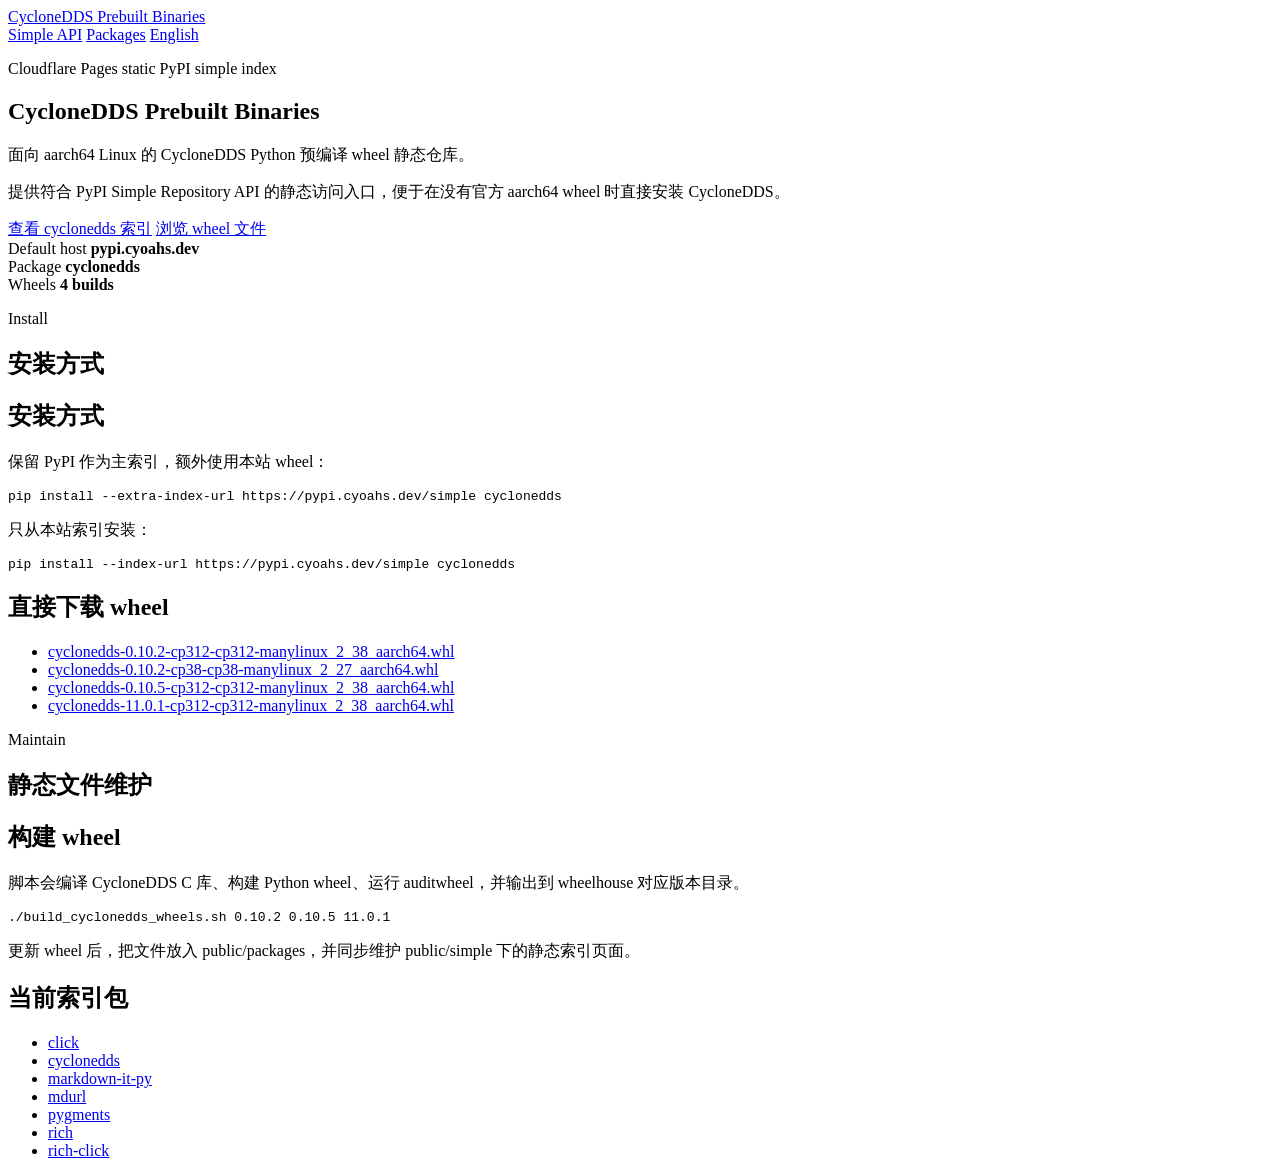
==== public/index.html @ 91e7d5b8 "Add build script and static site for CycloneDDS prebuilt binaries - Introduced `build_cyclonedds_whe" ====
<!DOCTYPE html>
<html lang="zh-Hans">
  <head>
    <meta charset="utf-8">
    <meta name="viewport" content="width=device-width, initial-scale=1">
    <title>CycloneDDS Prebuilt Binaries</title>
    <link rel="stylesheet" href="/styles.css">
    <script src="/site-config.js"></script>
    <script src="/site.js" defer></script>
  </head>
  <body>
    <header class="site-header">
      <nav>
        <a class="brand" href="/">CycloneDDS Prebuilt Binaries</a>
        <div class="nav-links">
          <a href="/simple/">Simple API</a>
          <a href="/packages/">Packages</a>
          <a class="language-link" href="/en/">English</a>
        </div>
      </nav>
    </header>
    <main>
      <section class="hero">
        <div class="hero-copy">
          <p class="eyebrow">Cloudflare Pages static PyPI simple index</p>
          <h1>CycloneDDS Prebuilt Binaries</h1>
          <p class="lead">面向 aarch64 Linux 的 CycloneDDS Python 预编译 wheel 静态仓库。</p>
          <p>提供符合 PyPI Simple Repository API 的静态访问入口，便于在没有官方 aarch64 wheel 时直接安装 CycloneDDS。</p>
          <div class="hero-actions">
            <a class="button primary" href="/simple/cyclonedds/">查看 cyclonedds 索引</a>
            <a class="button" href="/packages/">浏览 wheel 文件</a>
          </div>
        </div>
        <aside class="status-panel" aria-label="Repository status">
          <div>
            <span class="status-label">Default host</span>
            <strong>pypi.cyoahs.dev</strong>
          </div>
          <div>
            <span class="status-label">Package</span>
            <strong>cyclonedds</strong>
          </div>
          <div>
            <span class="status-label">Wheels</span>
            <strong>4 builds</strong>
          </div>
        </aside>
      </section>

      <section class="band">
        <div class="section-heading">
          <p class="eyebrow">Install</p>
          <h2>安装方式</h2>
        </div>
        <div class="content-grid">
          <article class="panel command-panel">
            <h2>安装方式</h2>
            <p>保留 PyPI 作为主索引，额外使用本站 wheel：</p>
            <pre><code data-command="extra-index">pip install --extra-index-url https://pypi.cyoahs.dev/simple cyclonedds</code></pre>
            <p>只从本站索引安装：</p>
            <pre><code data-command="index">pip install --index-url https://pypi.cyoahs.dev/simple cyclonedds</code></pre>
          </article>
          <article class="panel">
            <h2>直接下载 wheel</h2>
            <ul class="file-list">
              <li><a href="/packages/cyclonedds-0.10.2-cp312-cp312-manylinux_2_38_aarch64.whl">cyclonedds-0.10.2-cp312-cp312-manylinux_2_38_aarch64.whl</a></li>
              <li><a href="/packages/cyclonedds-0.10.2-cp38-cp38-manylinux_2_27_aarch64.whl">cyclonedds-0.10.2-cp38-cp38-manylinux_2_27_aarch64.whl</a></li>
              <li><a href="/packages/cyclonedds-0.10.5-cp312-cp312-manylinux_2_38_aarch64.whl">cyclonedds-0.10.5-cp312-cp312-manylinux_2_38_aarch64.whl</a></li>
              <li><a href="/packages/cyclonedds-11.0.1-cp312-cp312-manylinux_2_38_aarch64.whl">cyclonedds-11.0.1-cp312-cp312-manylinux_2_38_aarch64.whl</a></li>
            </ul>
          </article>
        </div>
      </section>

      <section class="band muted">
        <div class="section-heading">
          <p class="eyebrow">Maintain</p>
          <h2>静态文件维护</h2>
        </div>
        <div class="content-grid">
          <article class="panel">
            <h2>构建 wheel</h2>
            <p>脚本会编译 CycloneDDS C 库、构建 Python wheel、运行 auditwheel，并输出到 wheelhouse 对应版本目录。</p>
            <pre><code>./build_cyclonedds_wheels.sh 0.10.2 0.10.5 11.0.1</code></pre>
            <p>更新 wheel 后，把文件放入 public/packages，并同步维护 public/simple 下的静态索引页面。</p>
          </article>
          <article class="panel">
            <h2>当前索引包</h2>
            <ul class="package-list">
              <li><a href="/simple/click/">click</a></li>
              <li><a href="/simple/cyclonedds/">cyclonedds</a></li>
              <li><a href="/simple/markdown-it-py/">markdown-it-py</a></li>
              <li><a href="/simple/mdurl/">mdurl</a></li>
              <li><a href="/simple/pygments/">pygments</a></li>
              <li><a href="/simple/rich/">rich</a></li>
              <li><a href="/simple/rich-click/">rich-click</a></li>
            </ul>
          </article>
        </div>
      </section>
    </main>
  </body>
</html>
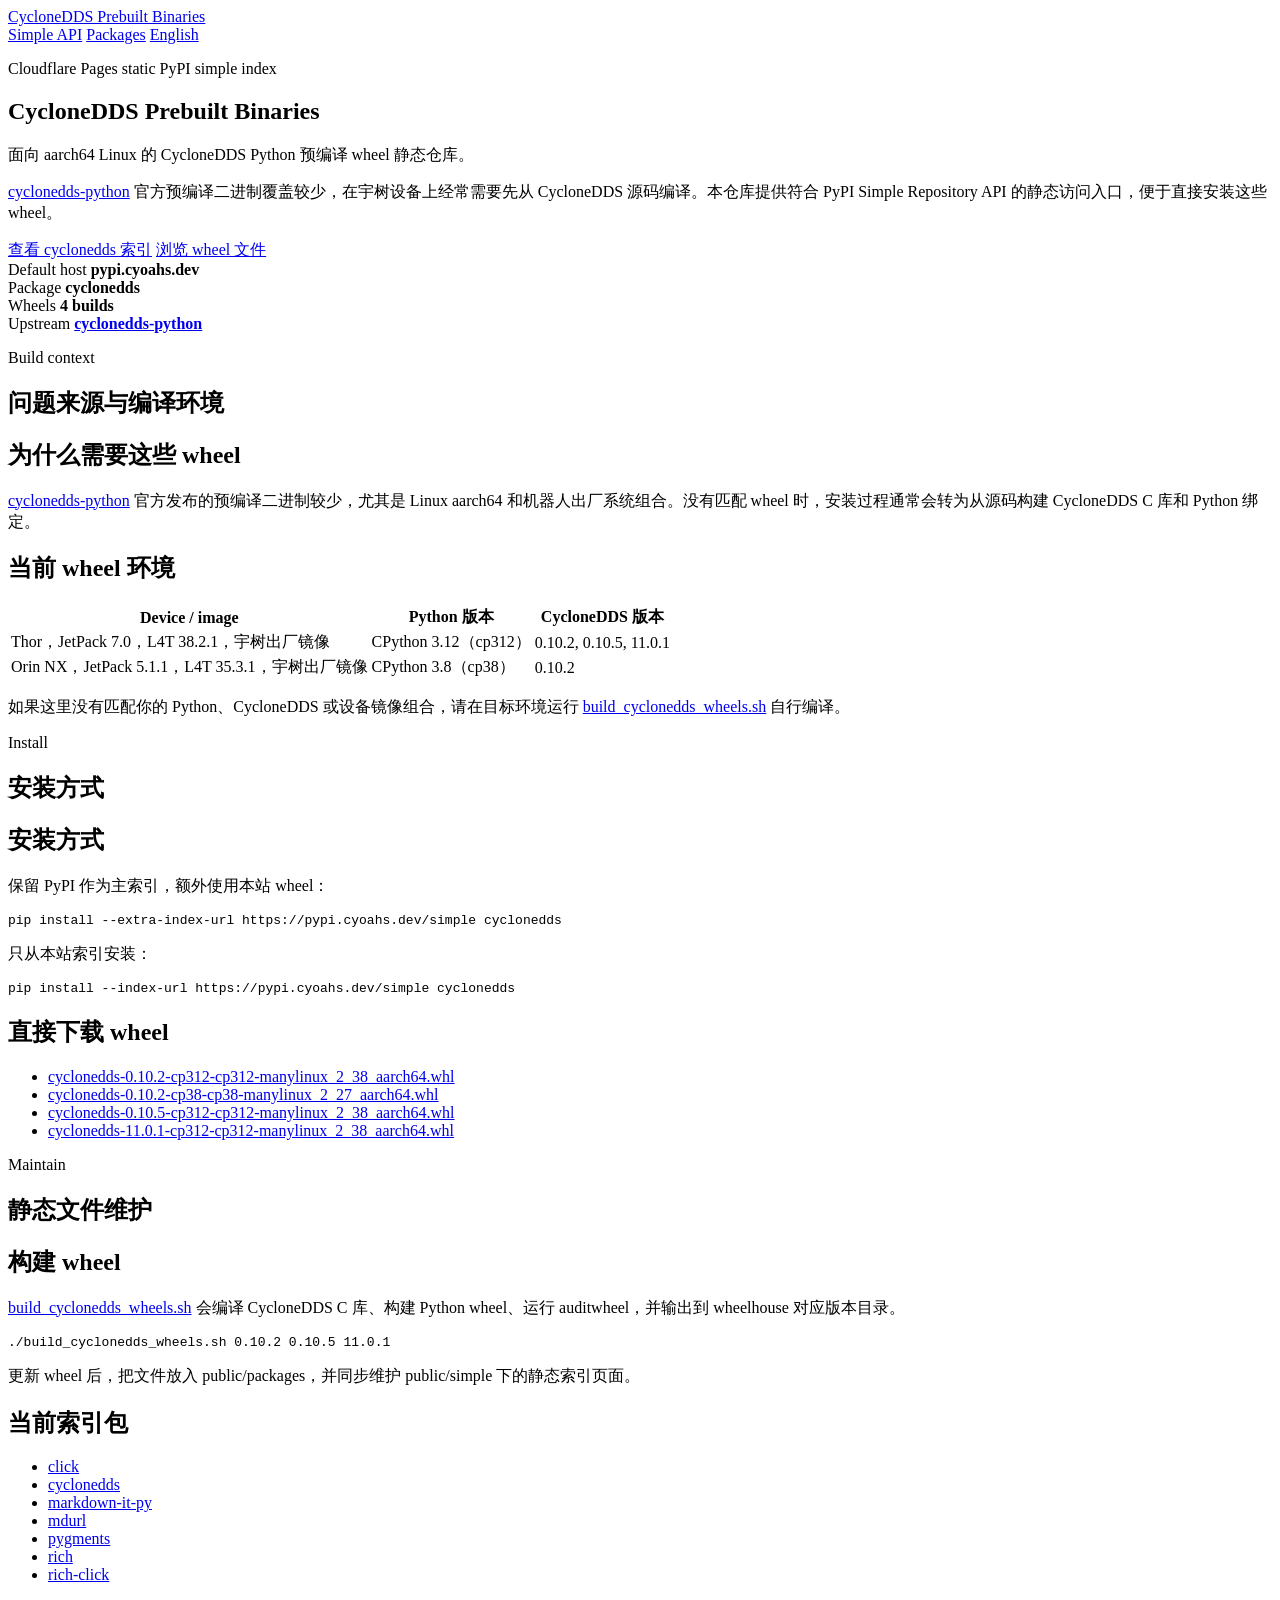
==== commit b730565f: "Enhance README and index files with build context and wheel information; add build script for Cyclon" ====
--- a/public/index.html
+++ b/public/index.html
@@ -25,7 +25,7 @@
           <p class="eyebrow">Cloudflare Pages static PyPI simple index</p>
           <h1>CycloneDDS Prebuilt Binaries</h1>
           <p class="lead">面向 aarch64 Linux 的 CycloneDDS Python 预编译 wheel 静态仓库。</p>
-          <p>提供符合 PyPI Simple Repository API 的静态访问入口，便于在没有官方 aarch64 wheel 时直接安装 CycloneDDS。</p>
+          <p><a href="https://github.com/eclipse-cyclonedds/cyclonedds-python">cyclonedds-python</a> 官方预编译二进制覆盖较少，在宇树设备上经常需要先从 CycloneDDS 源码编译。本仓库提供符合 PyPI Simple Repository API 的静态访问入口，便于直接安装这些 wheel。</p>
           <div class="hero-actions">
             <a class="button primary" href="/simple/cyclonedds/">查看 cyclonedds 索引</a>
             <a class="button" href="/packages/">浏览 wheel 文件</a>
@@ -44,7 +44,51 @@
             <span class="status-label">Wheels</span>
             <strong>4 builds</strong>
           </div>
+          <div>
+            <span class="status-label">Upstream</span>
+            <strong><a href="https://github.com/eclipse-cyclonedds/cyclonedds-python">cyclonedds-python</a></strong>
+          </div>
         </aside>
+      </section>
+
+      <section class="band muted">
+        <div class="section-heading">
+          <p class="eyebrow">Build context</p>
+          <h2>问题来源与编译环境</h2>
+        </div>
+        <div class="content-grid">
+          <article class="panel">
+            <h2>为什么需要这些 wheel</h2>
+            <p><a href="https://github.com/eclipse-cyclonedds/cyclonedds-python">cyclonedds-python</a> 官方发布的预编译二进制较少，尤其是 Linux aarch64 和机器人出厂系统组合。没有匹配 wheel 时，安装过程通常会转为从源码构建 CycloneDDS C 库和 Python 绑定。</p>
+          </article>
+          <article class="panel">
+            <h2>当前 wheel 环境</h2>
+            <div class="table-wrap">
+              <table>
+                <thead>
+                  <tr>
+                    <th>Device / image</th>
+                    <th>Python 版本</th>
+                    <th>CycloneDDS 版本</th>
+                  </tr>
+                </thead>
+                <tbody>
+                  <tr>
+                    <td>Thor，JetPack 7.0，L4T 38.2.1，宇树出厂镜像</td>
+                    <td>CPython 3.12（cp312）</td>
+                    <td>0.10.2, 0.10.5, 11.0.1</td>
+                  </tr>
+                  <tr>
+                    <td>Orin NX，JetPack 5.1.1，L4T 35.3.1，宇树出厂镜像</td>
+                    <td>CPython 3.8（cp38）</td>
+                    <td>0.10.2</td>
+                  </tr>
+                </tbody>
+              </table>
+            </div>
+            <p>如果这里没有匹配你的 Python、CycloneDDS 或设备镜像组合，请在目标环境运行 <a href="/build_cyclonedds_wheels.sh">build_cyclonedds_wheels.sh</a> 自行编译。</p>
+          </article>
+        </div>
       </section>
 
       <section class="band">
@@ -80,7 +124,7 @@
         <div class="content-grid">
           <article class="panel">
             <h2>构建 wheel</h2>
-            <p>脚本会编译 CycloneDDS C 库、构建 Python wheel、运行 auditwheel，并输出到 wheelhouse 对应版本目录。</p>
+            <p><a href="/build_cyclonedds_wheels.sh">build_cyclonedds_wheels.sh</a> 会编译 CycloneDDS C 库、构建 Python wheel、运行 auditwheel，并输出到 wheelhouse 对应版本目录。</p>
             <pre><code>./build_cyclonedds_wheels.sh 0.10.2 0.10.5 11.0.1</code></pre>
             <p>更新 wheel 后，把文件放入 public/packages，并同步维护 public/simple 下的静态索引页面。</p>
           </article>
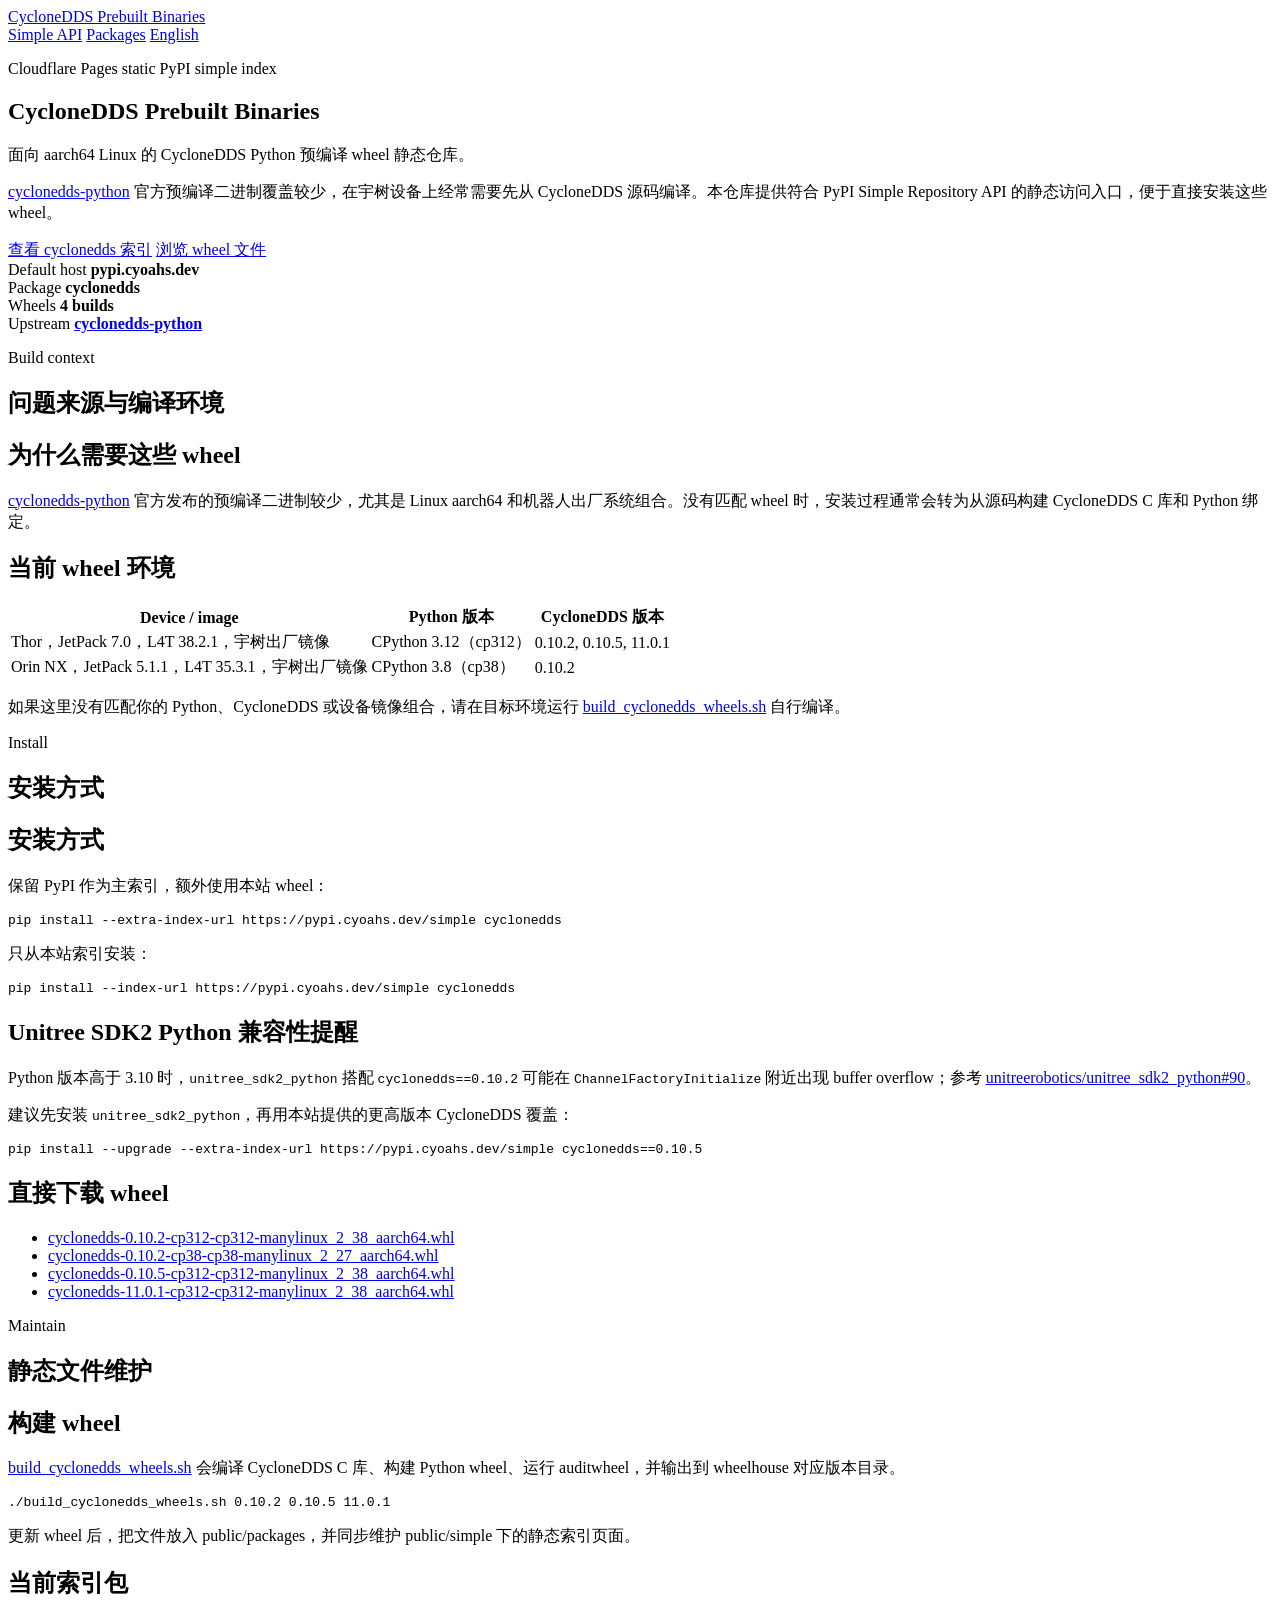
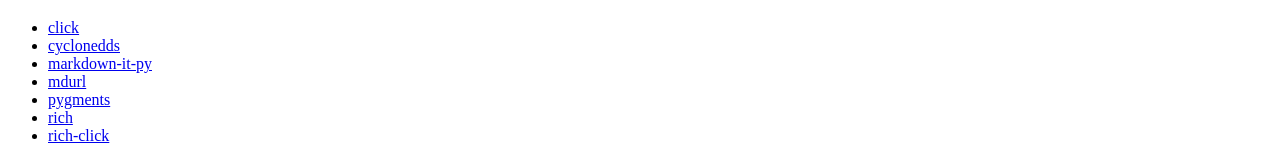
==== commit f4ed54e5: "Add Unitree SDK2 Python compatibility note and enhance styling in README and index files" ====
--- a/public/index.html
+++ b/public/index.html
@@ -104,6 +104,14 @@
             <p>只从本站索引安装：</p>
             <pre><code data-command="index">pip install --index-url https://pypi.cyoahs.dev/simple cyclonedds</code></pre>
           </article>
+          <article class="panel notice-panel">
+            <h2>Unitree SDK2 Python 兼容性提醒</h2>
+            <p>Python 版本高于 3.10 时，<code>unitree_sdk2_python</code> 搭配 <code>cyclonedds==0.10.2</code> 可能在 <code>ChannelFactoryInitialize</code> 附近出现 buffer overflow；参考 <a href="https://github.com/unitreerobotics/unitree_sdk2_python/issues/90">unitreerobotics/unitree_sdk2_python#90</a>。</p>
+            <p>建议先安装 <code>unitree_sdk2_python</code>，再用本站提供的更高版本 CycloneDDS 覆盖：</p>
+            <pre><code>pip install --upgrade --extra-index-url https://pypi.cyoahs.dev/simple cyclonedds==0.10.5</code></pre>
+          </article>
+        </div>
+        <div class="content-grid single">
           <article class="panel">
             <h2>直接下载 wheel</h2>
             <ul class="file-list">
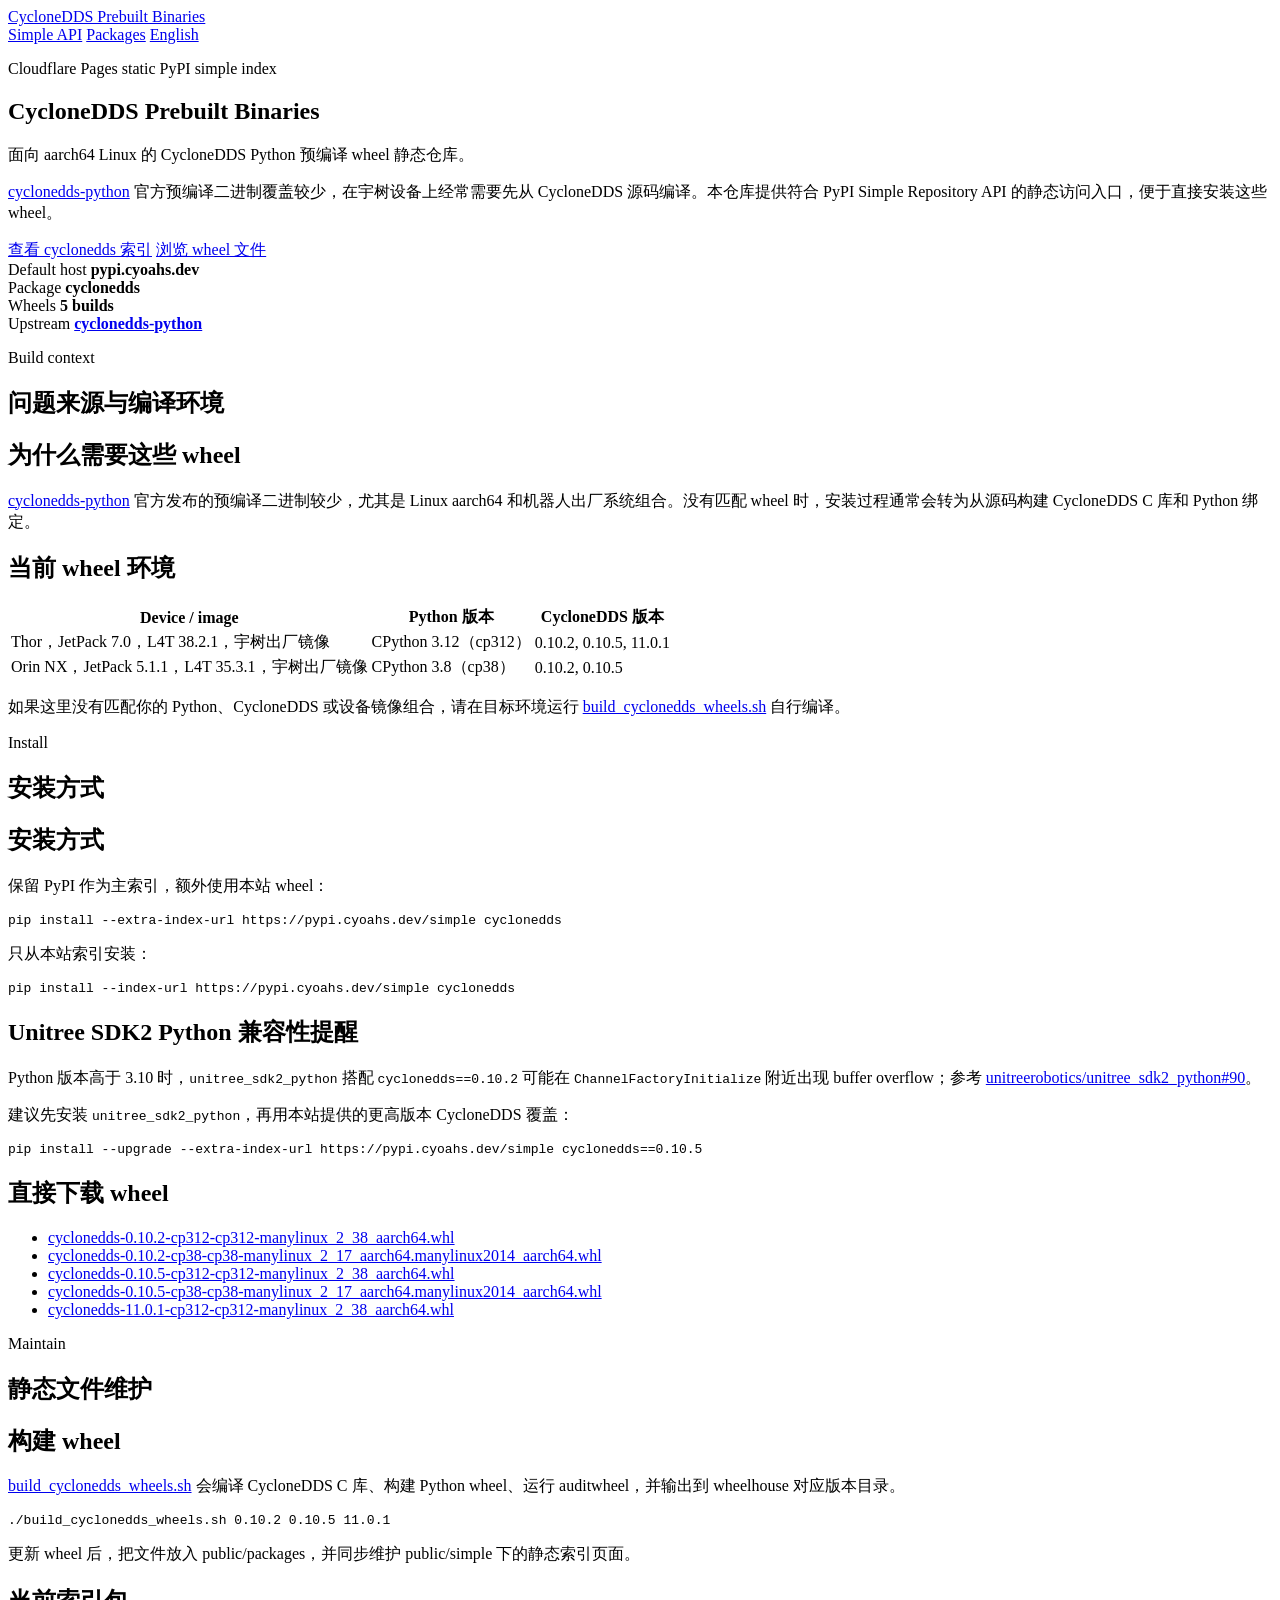
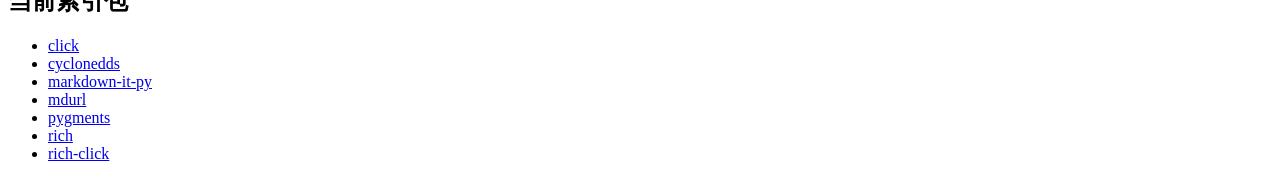
==== commit faca7216: "Update README and HTML files to reflect additional CycloneDDS wheel versions and correct download li" ====
--- a/public/index.html
+++ b/public/index.html
@@ -42,7 +42,7 @@
           </div>
           <div>
             <span class="status-label">Wheels</span>
-            <strong>4 builds</strong>
+            <strong>5 builds</strong>
           </div>
           <div>
             <span class="status-label">Upstream</span>
@@ -81,7 +81,7 @@
                   <tr>
                     <td>Orin NX，JetPack 5.1.1，L4T 35.3.1，宇树出厂镜像</td>
                     <td>CPython 3.8（cp38）</td>
-                    <td>0.10.2</td>
+                    <td>0.10.2, 0.10.5</td>
                   </tr>
                 </tbody>
               </table>
@@ -116,8 +116,9 @@
             <h2>直接下载 wheel</h2>
             <ul class="file-list">
               <li><a href="/packages/cyclonedds-0.10.2-cp312-cp312-manylinux_2_38_aarch64.whl">cyclonedds-0.10.2-cp312-cp312-manylinux_2_38_aarch64.whl</a></li>
-              <li><a href="/packages/cyclonedds-0.10.2-cp38-cp38-manylinux_2_27_aarch64.whl">cyclonedds-0.10.2-cp38-cp38-manylinux_2_27_aarch64.whl</a></li>
+              <li><a href="/packages/cyclonedds-0.10.2-cp38-cp38-manylinux_2_17_aarch64.manylinux2014_aarch64.whl">cyclonedds-0.10.2-cp38-cp38-manylinux_2_17_aarch64.manylinux2014_aarch64.whl</a></li>
               <li><a href="/packages/cyclonedds-0.10.5-cp312-cp312-manylinux_2_38_aarch64.whl">cyclonedds-0.10.5-cp312-cp312-manylinux_2_38_aarch64.whl</a></li>
+              <li><a href="/packages/cyclonedds-0.10.5-cp38-cp38-manylinux_2_17_aarch64.manylinux2014_aarch64.whl">cyclonedds-0.10.5-cp38-cp38-manylinux_2_17_aarch64.manylinux2014_aarch64.whl</a></li>
               <li><a href="/packages/cyclonedds-11.0.1-cp312-cp312-manylinux_2_38_aarch64.whl">cyclonedds-11.0.1-cp312-cp312-manylinux_2_38_aarch64.whl</a></li>
             </ul>
           </article>
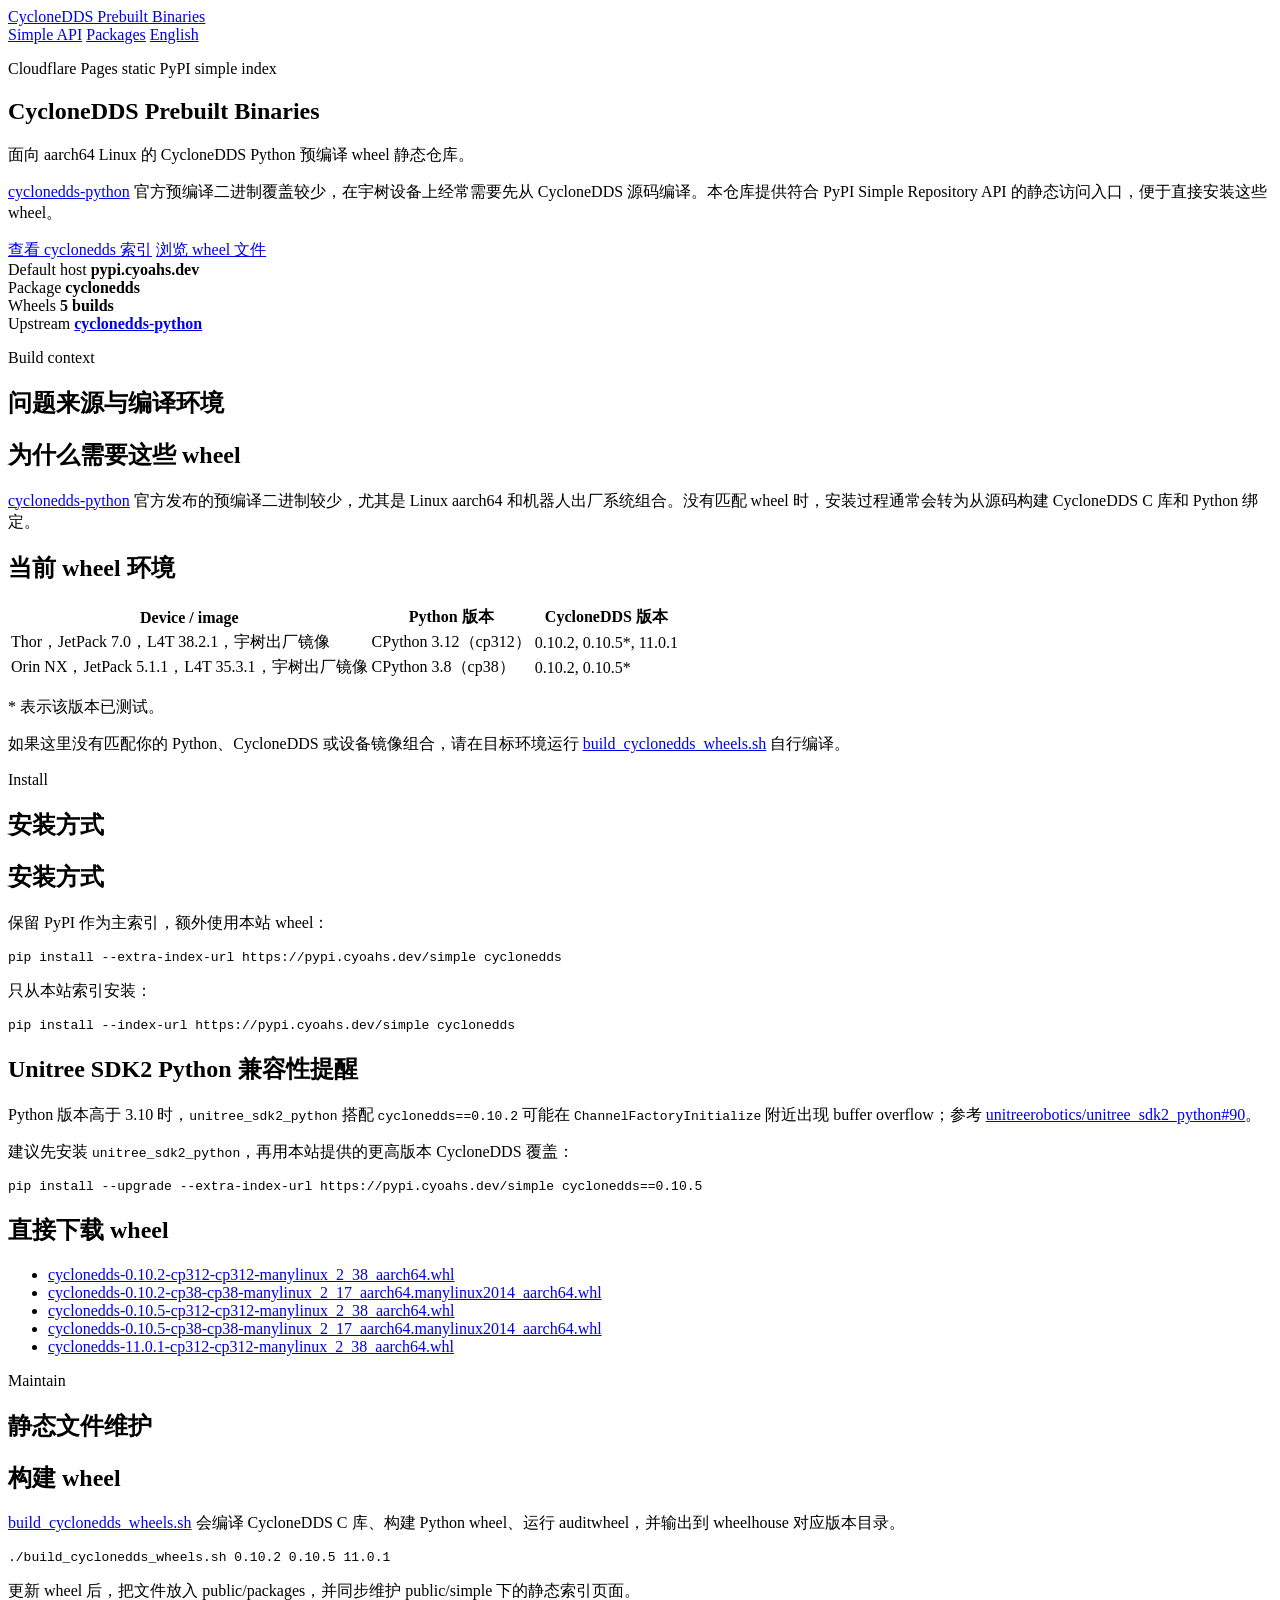
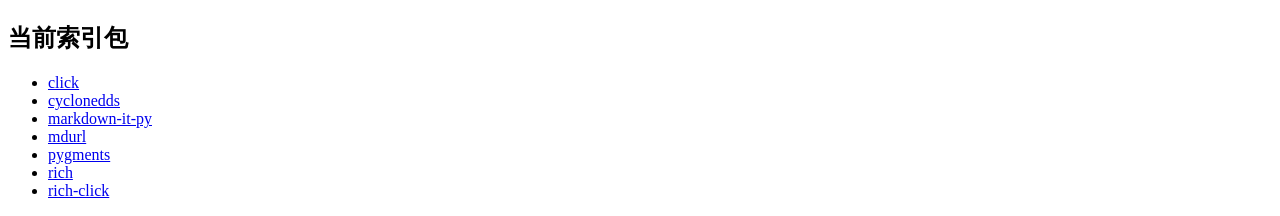
==== commit 55b88ad1: "Update index files to indicate tested versions of CycloneDDS wheels" ====
--- a/public/index.html
+++ b/public/index.html
@@ -76,16 +76,17 @@
                   <tr>
                     <td>Thor，JetPack 7.0，L4T 38.2.1，宇树出厂镜像</td>
                     <td>CPython 3.12（cp312）</td>
-                    <td>0.10.2, 0.10.5, 11.0.1</td>
+                    <td>0.10.2, 0.10.5*, 11.0.1</td>
                   </tr>
                   <tr>
                     <td>Orin NX，JetPack 5.1.1，L4T 35.3.1，宇树出厂镜像</td>
                     <td>CPython 3.8（cp38）</td>
-                    <td>0.10.2, 0.10.5</td>
+                    <td>0.10.2, 0.10.5*</td>
                   </tr>
                 </tbody>
               </table>
             </div>
+            <p>* 表示该版本已测试。</p>
             <p>如果这里没有匹配你的 Python、CycloneDDS 或设备镜像组合，请在目标环境运行 <a href="/build_cyclonedds_wheels.sh">build_cyclonedds_wheels.sh</a> 自行编译。</p>
           </article>
         </div>
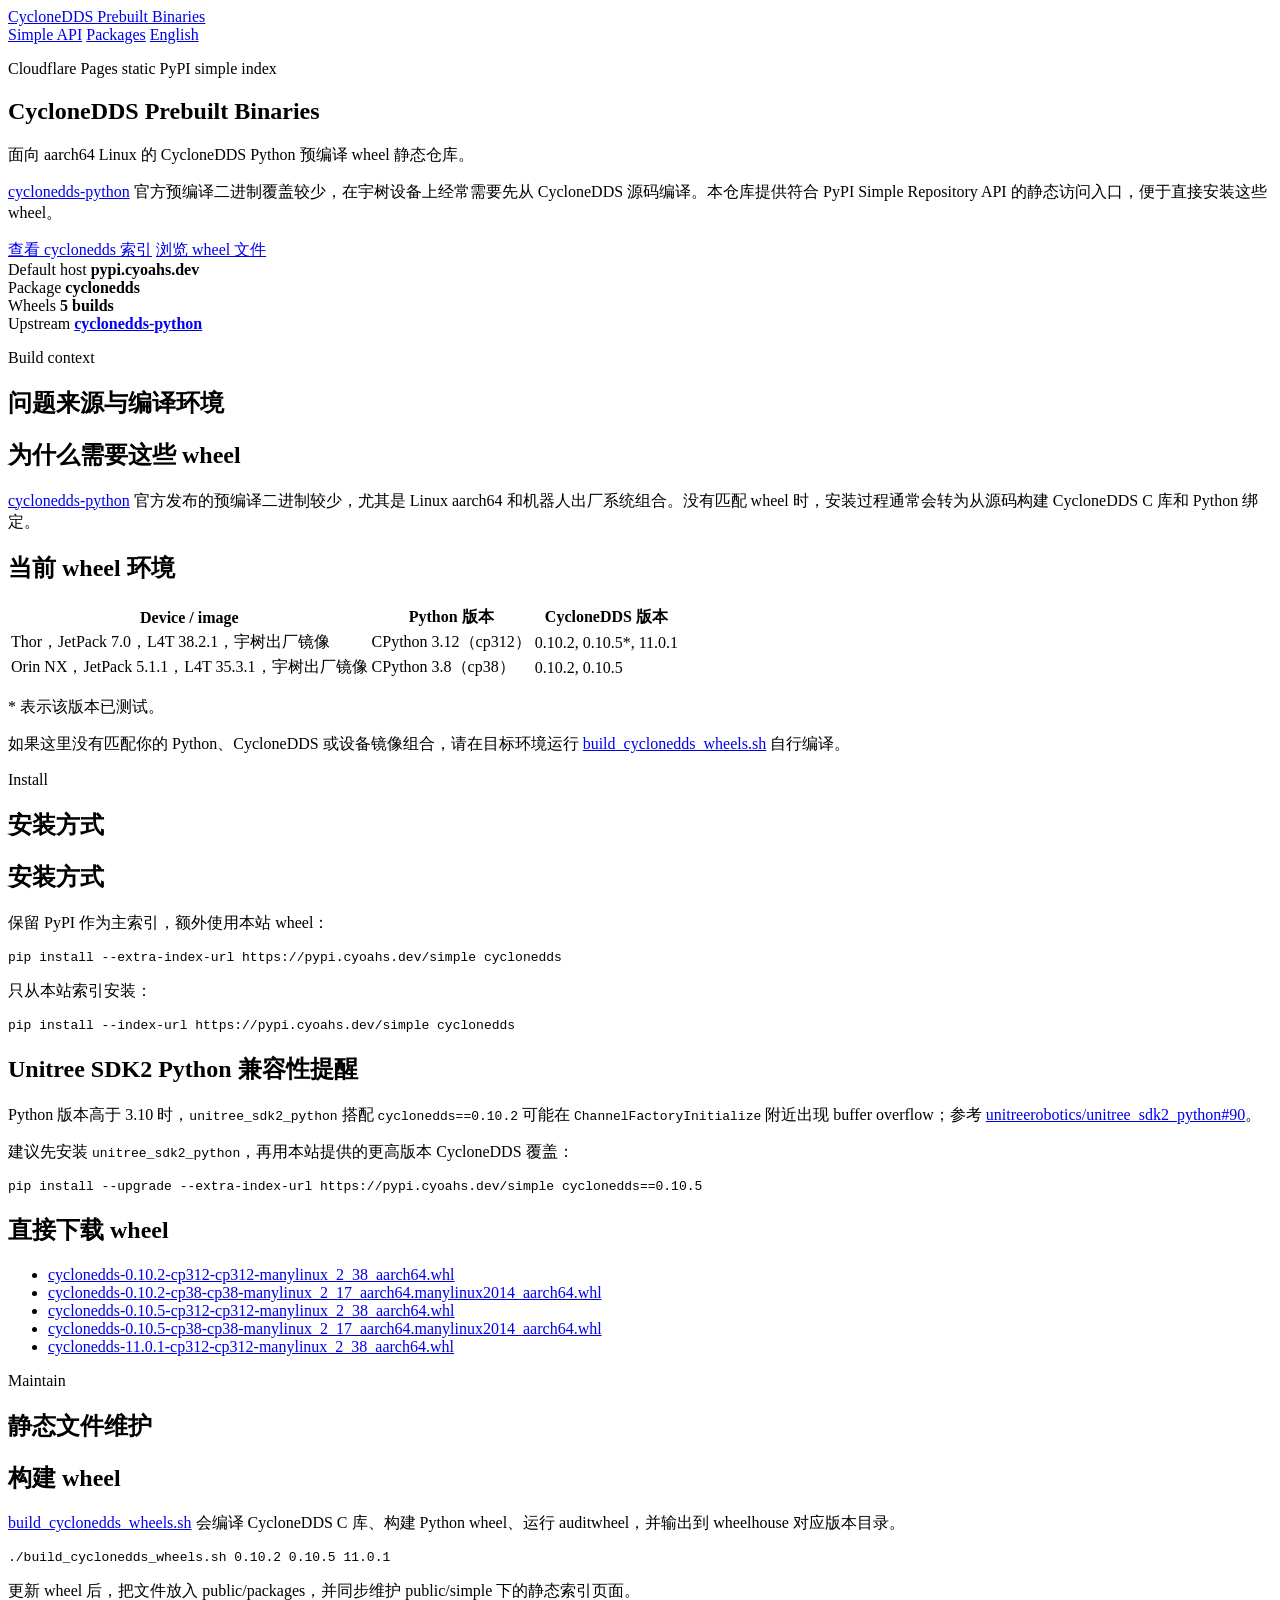
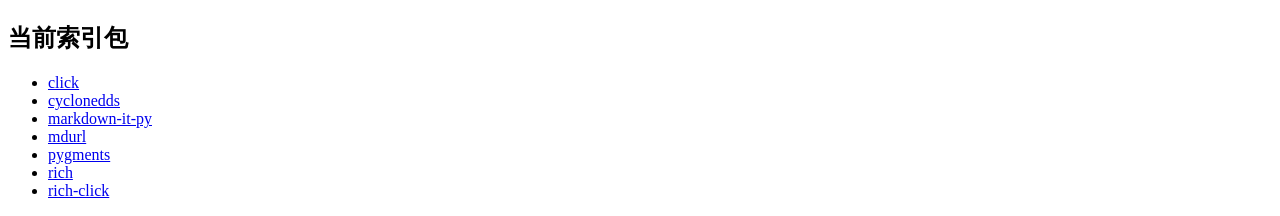
==== commit 2756427f: "Fix version formatting in index files for consistency" ====
--- a/public/index.html
+++ b/public/index.html
@@ -81,7 +81,7 @@
                   <tr>
                     <td>Orin NX，JetPack 5.1.1，L4T 35.3.1，宇树出厂镜像</td>
                     <td>CPython 3.8（cp38）</td>
-                    <td>0.10.2, 0.10.5*</td>
+                    <td>0.10.2, 0.10.5</td>
                   </tr>
                 </tbody>
               </table>
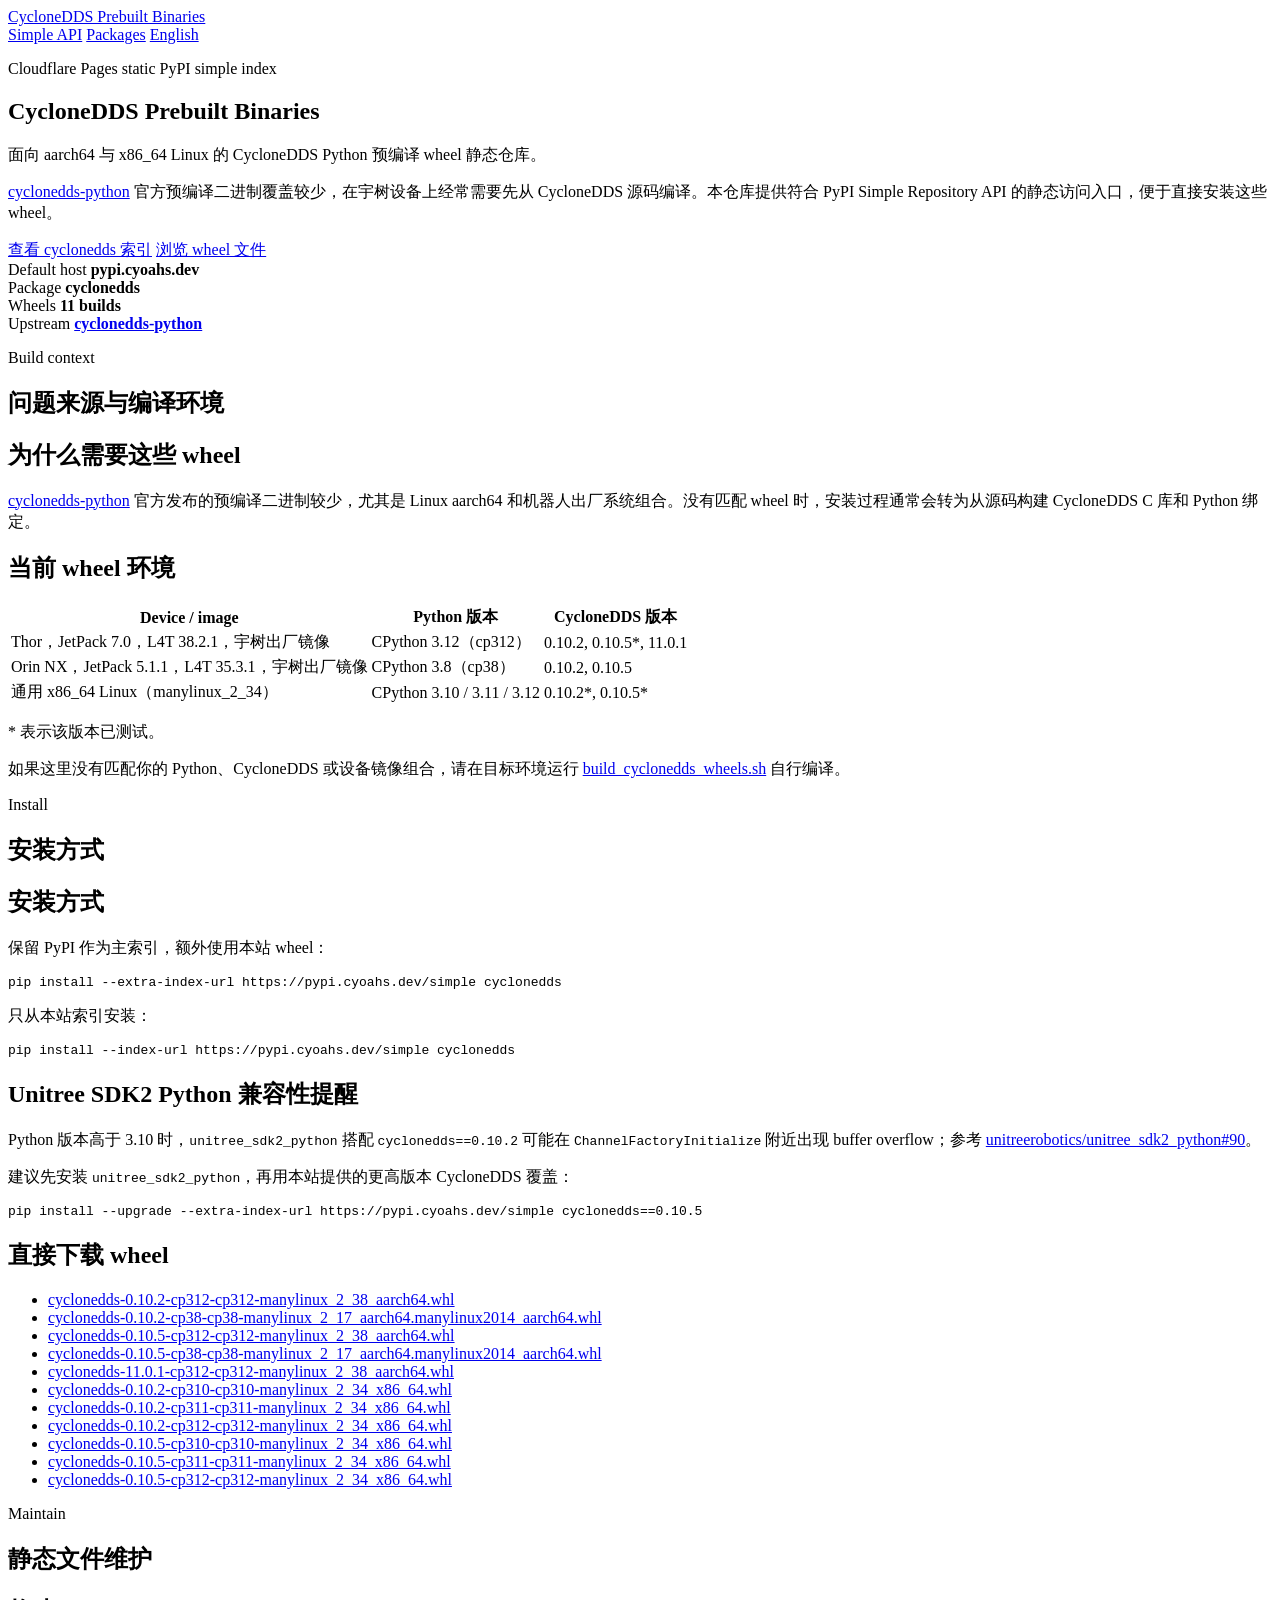
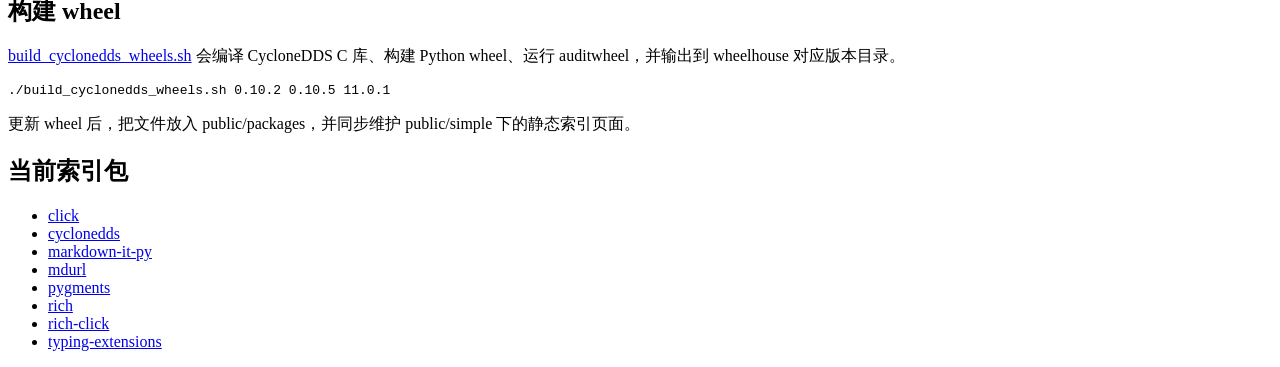
==== commit ed2225ec: "Add x86_64 wheels and typing-extensions to index pages" ====
--- a/public/index.html
+++ b/public/index.html
@@ -24,7 +24,7 @@
         <div class="hero-copy">
           <p class="eyebrow">Cloudflare Pages static PyPI simple index</p>
           <h1>CycloneDDS Prebuilt Binaries</h1>
-          <p class="lead">面向 aarch64 Linux 的 CycloneDDS Python 预编译 wheel 静态仓库。</p>
+          <p class="lead">面向 aarch64 与 x86_64 Linux 的 CycloneDDS Python 预编译 wheel 静态仓库。</p>
           <p><a href="https://github.com/eclipse-cyclonedds/cyclonedds-python">cyclonedds-python</a> 官方预编译二进制覆盖较少，在宇树设备上经常需要先从 CycloneDDS 源码编译。本仓库提供符合 PyPI Simple Repository API 的静态访问入口，便于直接安装这些 wheel。</p>
           <div class="hero-actions">
             <a class="button primary" href="/simple/cyclonedds/">查看 cyclonedds 索引</a>
@@ -42,7 +42,7 @@
           </div>
           <div>
             <span class="status-label">Wheels</span>
-            <strong>5 builds</strong>
+            <strong>11 builds</strong>
           </div>
           <div>
             <span class="status-label">Upstream</span>
@@ -83,6 +83,11 @@
                     <td>CPython 3.8（cp38）</td>
                     <td>0.10.2, 0.10.5</td>
                   </tr>
+                  <tr>
+                    <td>通用 x86_64 Linux（manylinux_2_34）</td>
+                    <td>CPython 3.10 / 3.11 / 3.12</td>
+                    <td>0.10.2*, 0.10.5*</td>
+                  </tr>
                 </tbody>
               </table>
             </div>
@@ -121,6 +126,12 @@
               <li><a href="/packages/cyclonedds-0.10.5-cp312-cp312-manylinux_2_38_aarch64.whl">cyclonedds-0.10.5-cp312-cp312-manylinux_2_38_aarch64.whl</a></li>
               <li><a href="/packages/cyclonedds-0.10.5-cp38-cp38-manylinux_2_17_aarch64.manylinux2014_aarch64.whl">cyclonedds-0.10.5-cp38-cp38-manylinux_2_17_aarch64.manylinux2014_aarch64.whl</a></li>
               <li><a href="/packages/cyclonedds-11.0.1-cp312-cp312-manylinux_2_38_aarch64.whl">cyclonedds-11.0.1-cp312-cp312-manylinux_2_38_aarch64.whl</a></li>
+              <li><a href="/packages/cyclonedds-0.10.2-cp310-cp310-manylinux_2_34_x86_64.whl">cyclonedds-0.10.2-cp310-cp310-manylinux_2_34_x86_64.whl</a></li>
+              <li><a href="/packages/cyclonedds-0.10.2-cp311-cp311-manylinux_2_34_x86_64.whl">cyclonedds-0.10.2-cp311-cp311-manylinux_2_34_x86_64.whl</a></li>
+              <li><a href="/packages/cyclonedds-0.10.2-cp312-cp312-manylinux_2_34_x86_64.whl">cyclonedds-0.10.2-cp312-cp312-manylinux_2_34_x86_64.whl</a></li>
+              <li><a href="/packages/cyclonedds-0.10.5-cp310-cp310-manylinux_2_34_x86_64.whl">cyclonedds-0.10.5-cp310-cp310-manylinux_2_34_x86_64.whl</a></li>
+              <li><a href="/packages/cyclonedds-0.10.5-cp311-cp311-manylinux_2_34_x86_64.whl">cyclonedds-0.10.5-cp311-cp311-manylinux_2_34_x86_64.whl</a></li>
+              <li><a href="/packages/cyclonedds-0.10.5-cp312-cp312-manylinux_2_34_x86_64.whl">cyclonedds-0.10.5-cp312-cp312-manylinux_2_34_x86_64.whl</a></li>
             </ul>
           </article>
         </div>
@@ -148,6 +159,7 @@
               <li><a href="/simple/pygments/">pygments</a></li>
               <li><a href="/simple/rich/">rich</a></li>
               <li><a href="/simple/rich-click/">rich-click</a></li>
+              <li><a href="/simple/typing-extensions/">typing-extensions</a></li>
             </ul>
           </article>
         </div>
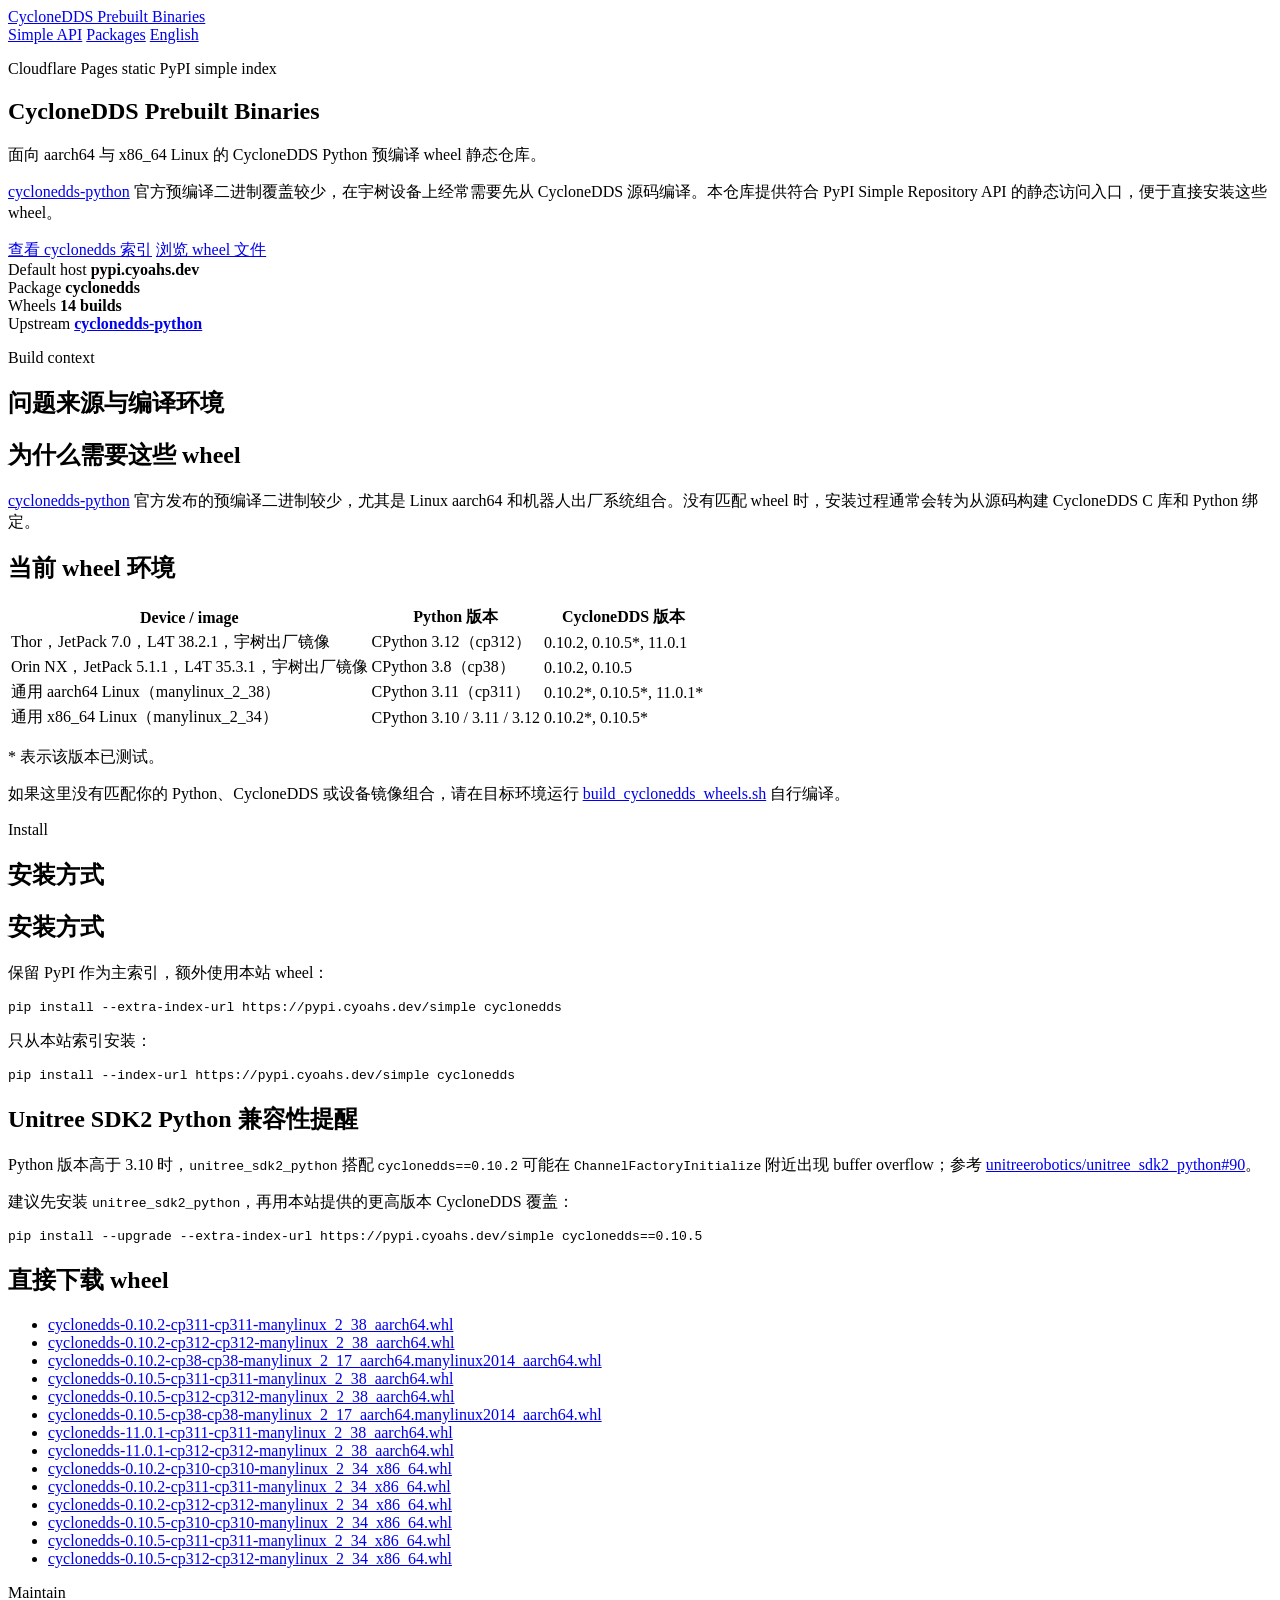
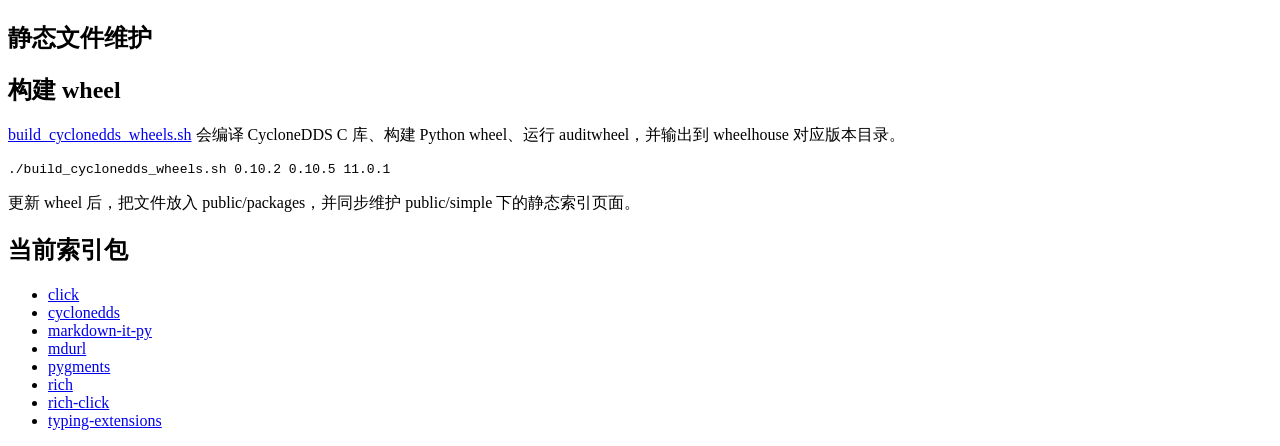
==== commit b20bee3f: "Add Python 3.11 aarch64 CycloneDDS wheels" ====
--- a/public/index.html
+++ b/public/index.html
@@ -42,7 +42,7 @@
           </div>
           <div>
             <span class="status-label">Wheels</span>
-            <strong>11 builds</strong>
+            <strong>14 builds</strong>
           </div>
           <div>
             <span class="status-label">Upstream</span>
@@ -84,6 +84,11 @@
                     <td>0.10.2, 0.10.5</td>
                   </tr>
                   <tr>
+                    <td>通用 aarch64 Linux（manylinux_2_38）</td>
+                    <td>CPython 3.11（cp311）</td>
+                    <td>0.10.2*, 0.10.5*, 11.0.1*</td>
+                  </tr>
+                  <tr>
                     <td>通用 x86_64 Linux（manylinux_2_34）</td>
                     <td>CPython 3.10 / 3.11 / 3.12</td>
                     <td>0.10.2*, 0.10.5*</td>
@@ -121,10 +126,13 @@
           <article class="panel">
             <h2>直接下载 wheel</h2>
             <ul class="file-list">
+              <li><a href="/packages/cyclonedds-0.10.2-cp311-cp311-manylinux_2_38_aarch64.whl">cyclonedds-0.10.2-cp311-cp311-manylinux_2_38_aarch64.whl</a></li>
               <li><a href="/packages/cyclonedds-0.10.2-cp312-cp312-manylinux_2_38_aarch64.whl">cyclonedds-0.10.2-cp312-cp312-manylinux_2_38_aarch64.whl</a></li>
               <li><a href="/packages/cyclonedds-0.10.2-cp38-cp38-manylinux_2_17_aarch64.manylinux2014_aarch64.whl">cyclonedds-0.10.2-cp38-cp38-manylinux_2_17_aarch64.manylinux2014_aarch64.whl</a></li>
+              <li><a href="/packages/cyclonedds-0.10.5-cp311-cp311-manylinux_2_38_aarch64.whl">cyclonedds-0.10.5-cp311-cp311-manylinux_2_38_aarch64.whl</a></li>
               <li><a href="/packages/cyclonedds-0.10.5-cp312-cp312-manylinux_2_38_aarch64.whl">cyclonedds-0.10.5-cp312-cp312-manylinux_2_38_aarch64.whl</a></li>
               <li><a href="/packages/cyclonedds-0.10.5-cp38-cp38-manylinux_2_17_aarch64.manylinux2014_aarch64.whl">cyclonedds-0.10.5-cp38-cp38-manylinux_2_17_aarch64.manylinux2014_aarch64.whl</a></li>
+              <li><a href="/packages/cyclonedds-11.0.1-cp311-cp311-manylinux_2_38_aarch64.whl">cyclonedds-11.0.1-cp311-cp311-manylinux_2_38_aarch64.whl</a></li>
               <li><a href="/packages/cyclonedds-11.0.1-cp312-cp312-manylinux_2_38_aarch64.whl">cyclonedds-11.0.1-cp312-cp312-manylinux_2_38_aarch64.whl</a></li>
               <li><a href="/packages/cyclonedds-0.10.2-cp310-cp310-manylinux_2_34_x86_64.whl">cyclonedds-0.10.2-cp310-cp310-manylinux_2_34_x86_64.whl</a></li>
               <li><a href="/packages/cyclonedds-0.10.2-cp311-cp311-manylinux_2_34_x86_64.whl">cyclonedds-0.10.2-cp311-cp311-manylinux_2_34_x86_64.whl</a></li>
